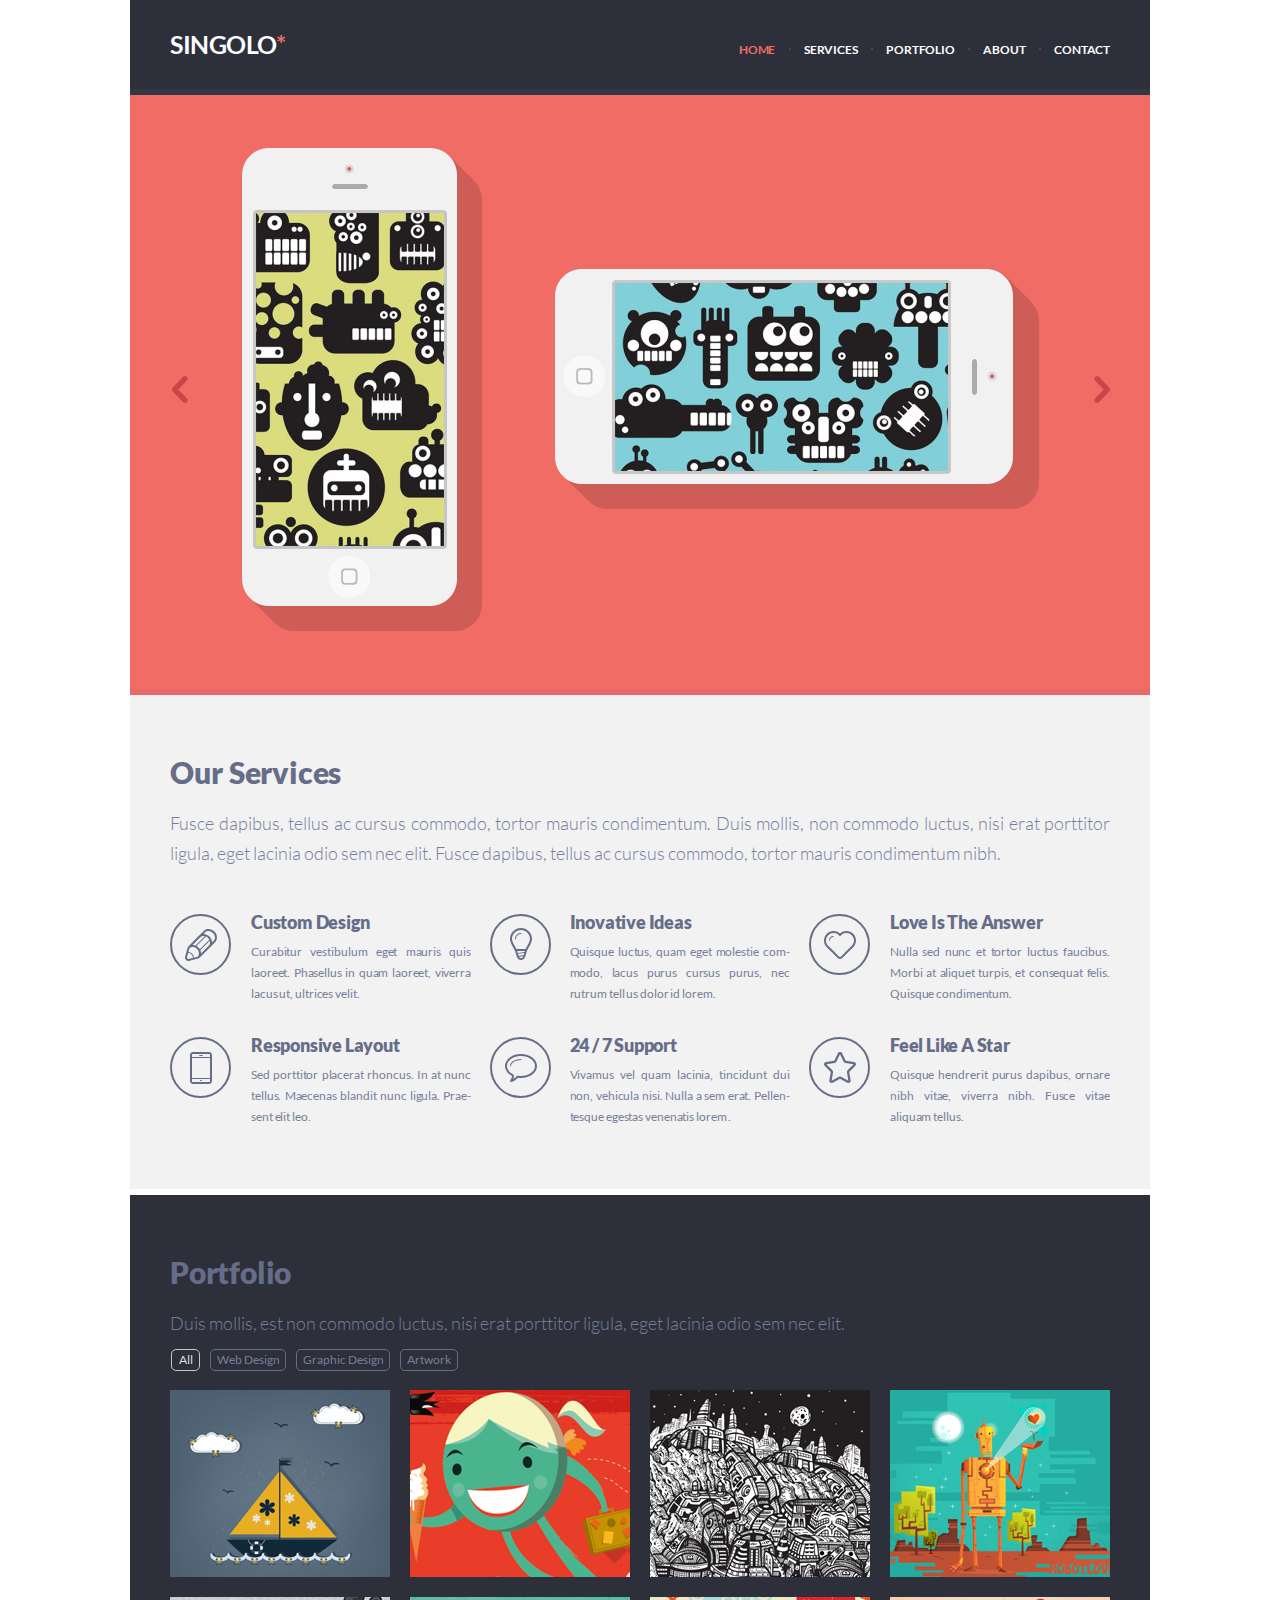
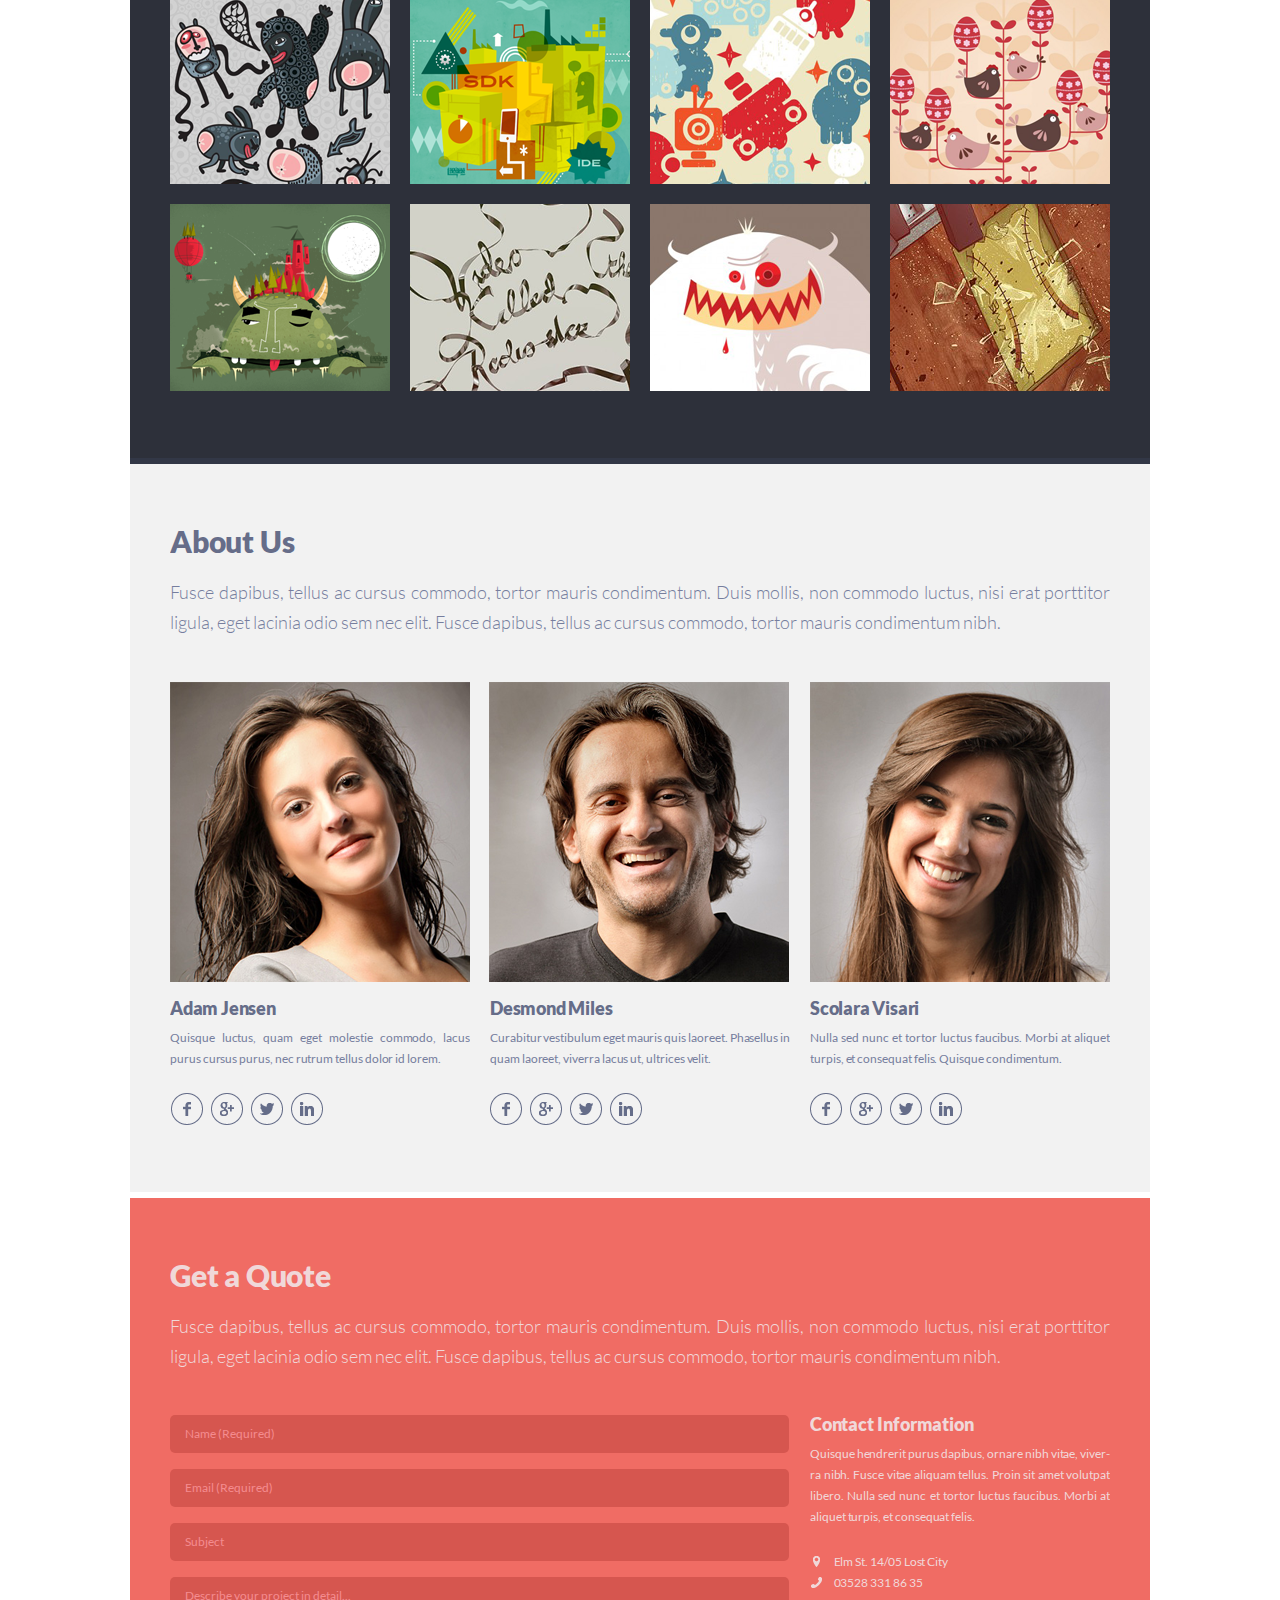
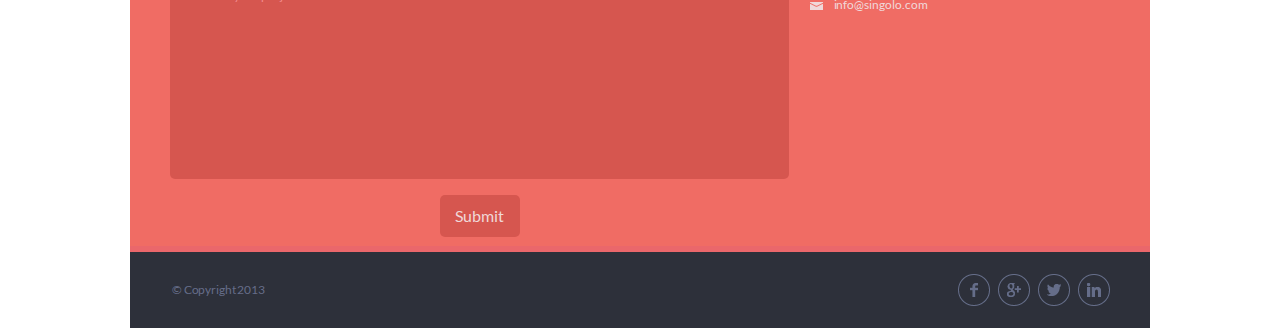
==== index.html @ 4338fb4d "init: start singolo-dom" ====
<!DOCTYPE html>
<html lang="en">
    <head>
        <meta charset="UTF-8">
        <meta name="viewport" content="width=device-width, initial-scale=1.0">
        <link href="style.css" rel="stylesheet">
        <link href="fonts.css" rel="stylesheet">
        <title>singolo</title>
    </head>
    <body>
      <div class="wrapper">
        <header class="header" id="home">
            <h1 class="header-logo">Singolo<span>*</span></h1>
            <nav class="header-navigation">
              <ul class="navigation">
                <li class="navigation-item navigation-active"><a href="#home">home</a></li>
                <li class="circle"></li>
                <li class="navigation-item"><a href="#services">services</a></li>
                <li class="circle"></li>
                <li class="navigation-item"><a href="#portfolio">portfolio</a></li>
                <li class="circle"></li>
                <li class="navigation-item"><a href="#about">about</a></li>
                <li class="circle"></li>
                <li class="navigation-item"><a href="#contact">contact</a></li>
              </ul>
            </nav>
        </header>
        <main>
          <div class="slider">
            <img src="assets/images/arrow.png" alt="left arrow" class="arrow-left">
            <img src="assets/images/iphone-vertical.png" alt="vertical iphone" class="iphone-ver">
            <img src="assets/images/iphone-horizontal.png" alt="horizontal iphone" class="iphone-hor">
            <img src="assets/images/arrow.png" alt="right arrow" class="arrow-right">
          </div>
          <section class="services" id="services">
            <h2 class="section-title">Our Services</h2>
            <p class="section-description">Fusce dapibus, tellus ac cursus commodo, tortor mauris condimentum. Duis mollis, non commodo luctus, nisi erat porttitor ligula, eget lacinia odio sem nec elit. Fusce dapibus, tellus ac cursus commodo, tortor mauris condimentum nibh.</p>
            <div class="layout-3-column services-layout">
              <div class="services-item">
                <div class="service-img">
                  <img src="assets/images/pen.svg" alt="pen">
                </div>
                <div class="services-content">
                  <h3 class="services-title">Custom Design</h3>
                  <p class="services-description">Curabitur vestibulum eget mauris quis laoreet. Phasellus in quam laoreet, viverra lacus ut, ultrices velit.</p>
                </div>
              </div>
              <div class="services-item">
                <div class="service-img">
                  <img src="assets/images/bulb.svg" alt="bulb">
                </div>
                <div class="services-content">
                  <h3 class="services-title">Inovative Ideas</h3>
                  <p class="services-description">Quisque luctus, quam eget molestie com&shy;modo, lacus purus cursus purus, nec rutrum tell us dolor id lorem.</p>
                </div>
              </div>
              <div class="services-item">
                <div class="service-img">
                  <img src="assets/images/heart.svg" alt="heart">
                </div>
                <div class="services-content">
                  <h3 class="services-title">Love Is The Answer</h3>
                  <p class="services-description">Nulla sed nunc et tortor luctus faucibus. Morbi at aliquet turpis, et consequat felis. Quisque condimentum.</p>
                </div>
              </div>
              <div class="services-item">
                <div class="service-img">
                  <img src="assets/images/phone.svg" alt="phone">
                </div>
                <div class="services-content">
                  <h3 class="services-title">Responsive Layout</h3>
                  <p class="services-description">Sed porttitor placerat rhoncus. In at nunc tellus. Maecenas blandit nunc ligula. Prae&shy;sent elit leo.</p>
                </div>
              </div>
              <div class="services-item">
                <div class="service-img">
                  <img src="assets/images/bubble.svg" alt="bubble">
                </div>
                <div class="services-content">
                  <h3 class="services-title">24 / 7 Support</h3>
                  <p class="services-description">Vivamus vel quam lacinia, tincidunt dui non, vehicula nisi. Nulla a sem erat. Pellen&shy;tesque egestas venenatis lorem .</p>
                </div>
              </div>
              <div class="services-item">
                <div class="service-img">
                  <img src="assets/images/star.svg" alt="star">
                </div>
                <div class="services-content">
                  <h3 class="services-title">Feel Like A Star</h3>
                  <p class="services-description">Quisque hendrerit purus dapibus, ornare nibh vitae, viverra nibh. Fusce vitae aliquam tellus.</p>
                </div>
              </div>
            </div>
          </section>
          <section class="portfolio" id="portfolio">
            <h2 class="section-title">Portfolio</h2>
            <p class="section-description portfolio-description">Duis mollis, est non commodo luctus, nisi erat porttitor ligula, eget lacinia odio sem nec elit.</p>
            <div class="portfolio-tags">
              <span class="tag tag-active">All</span>
              <span class="tag">Web Design</span>
              <span class="tag">Graphic Design</span>
              <span class="tag">Artwork</span>
            </div>
            <div class="layout-4-column portfolio-layout">
              <div class="portfolio-img portfolio-1"></div>
              <div class="portfolio-img portfolio-2"></div>
              <div class="portfolio-img portfolio-3"></div>
              <div class="portfolio-img portfolio-4"></div>
              <div class="portfolio-img portfolio-5"></div>
              <div class="portfolio-img portfolio-6"></div>
              <div class="portfolio-img portfolio-7"></div>
              <div class="portfolio-img portfolio-8"></div>
              <div class="portfolio-img portfolio-9"></div>
              <div class="portfolio-img portfolio-10"></div>
              <div class="portfolio-img portfolio-11"></div>
              <div class="portfolio-img portfolio-12"></div>
            </div>
          </section>
          <section class="about-us" id="about">
            <h2 class="section-title">About Us</h2>
            <p class="section-description">Fusce dapibus, tellus ac cursus commodo, tortor mauris condimentum. Duis mollis, non commodo luctus, nisi erat porttitor ligula, eget lacinia odio sem nec elit. Fusce dapibus, tellus ac cursus commodo, tortor mauris condimentum nibh.</p>
            <div class="layout-3-column about-layout">
              <div class="employee">
                <div class="employee-photo">
                  <img src="assets/images/about-us/photo1.png" alt="employee photo">
                </div>
                <h3 class="employee-name">Adam Jensen</h3>
                <p class="employee-description">Quisque luctus, quam eget molestie commodo, lacus purus cursus purus, nec rutrum tellus dolor id lorem.</p>
                <div class="employee-contacts">
                  <a href="#"><img src="assets/images/about-us/facebook.svg" alt="Facebook"></a>
                  <a href="#"><img src="assets/images/about-us/google+.svg" alt="Google+"></a>
                  <a href="#"><img src="assets/images/about-us/twitter.svg" alt="Twitter"></a>
                  <a href="#"><img src="assets/images/about-us/linkedin.svg" alt="LinkedIn"></a>
                </div>
              </div>
              <div class="employee">
                <div class="employee-photo">
                  <img src="assets/images/about-us/photo2.png" alt="employee photo">
                </div>
                <h3 class="employee-name">Desmond Miles</h3>
                <p class="employee-description">Curabitur vestibulum eget mauris quis laoreet. Phasellus in quam laoreet, viverra lacus ut, ultrices velit.</p>
                <div class="employee-contacts">
                  <a href="#"><img src="assets/images/about-us/facebook.svg" alt="Facebook"></a>
                  <a href="#"><img src="assets/images/about-us/google+.svg" alt="Google+"></a>
                  <a href="#"><img src="assets/images/about-us/twitter.svg" alt="Twitter"></a>
                  <a href="#"><img src="assets/images/about-us/linkedin.svg" alt="LinkedIn"></a>
                </div>
              </div>
              <div class="employee">
                <div class="employee-photo">
                  <img src="assets/images/about-us/photo3.png" alt="employee photo">
                </div>
                <h3 class="employee-name">Scolara Visari</h3>
                <p class="employee-description">Nulla sed nunc et tortor luctus faucibus. Morbi at aliquet turpis, et consequat felis. Quisque condimentum.</p>
                <div class="employee-contacts">
                  <a href="#"><img src="assets/images/about-us/facebook.svg" alt="Facebook"></a>
                  <a href="#"><img src="assets/images/about-us/google+.svg" alt="Google+"></a>
                  <a href="#"><img src="assets/images/about-us/twitter.svg" alt="Twitter"></a>
                  <a href="#"><img src="assets/images/about-us/linkedin.svg" alt="LinkedIn"></a>
                </div>
              </div>
            </div>
          </section>
          <section class="get-quote" id="contact">
            <h2 class="section-title quote-title">Get a Quote</h2>
            <p class="section-description quote-description">Fusce dapibus, tellus ac cursus commodo, tortor mauris condimentum. Duis mollis, non commodo luctus, nisi erat porttitor ligula, eget lacinia odio sem nec elit. Fusce dapibus, tellus ac cursus commodo, tortor mauris condimentum nibh.</p>
            <div class="layout-2-column">
              <form action="#" method="POST" class="form-quote">
                <input class="field-form" type="text" name="user-name" placeholder="Name (Required)" pattern="[A-Za-zА-Яа-я '-]+" required>
                <input class="field-form" type="email" name="user-email" placeholder="Email (Required)" required>
                <input class="field-form" type="text" name="subject" placeholder="Subject">
                <textarea class="field-form field-textarea" name="subject-text" placeholder="Describe your project in detail..."></textarea>
                <input class="field-form field-submit" type="submit" value="Submit">
              </form>
              <div class="contact">
                <h3 class="contact-title">Contact Information</h3>
                <p class="contact-description">Quisque hendrerit purus dapibus, ornare nibh vitae, viver&shy;ra nibh. Fusce vitae aliquam tellus. Proin sit amet volutpat libero. Nulla sed nunc et tortor luctus faucibus. Morbi at aliquet turpis, et consequat felis.</p>
                <div class="address-contact">
                  <a href="#">
                    <img src="assets/images/get-quote/location-contact.png" alt="symbol location">
                    <p class="contact-link">Elm St. 14/05 Lost City</p>
                  </a>
                </div>
                <div class="phone-contact">
                  <a href="tel:035283318635">
                    <img src="assets/images/get-quote/phone-contact.png" alt="symbol phone">
                    <p class="contact-link">03528 331 86 35 </p>
                  </a>
                </div>
                <div class="mail-contact">
                  <a href="mailto:info@singolo.com">
                    <img src="assets/images/get-quote/mail-contact.png" alt="symbol e-mail">
                    <p class="contact-link">info@singolo.com</p>
                  </a>
                </div>
              </div>
            </div>
          </section>
        </main>
        <footer class="footer">
          <span class="copyright-footer">&copy; Copyright 2013</span>
          <div class="footer-contacts">
            <a href="#"><img src="assets/images/about-us/facebook.svg" alt="Facebook"></a>
            <a href="#"><img src="assets/images/about-us/google+.svg" alt="Google+"></a>
            <a href="#"><img src="assets/images/about-us/twitter.svg" alt="Twitter"></a>
            <a href="#"><img src="assets/images/about-us/linkedin.svg" alt="LinkedIn"></a>
          </div>
        </footer>
      </div>
      <script src="script.js"></script>
    </body>
</html>
---- style.css ----
* {
  margin: 0;
  padding: 0;
  box-sizing: border-box;
}

html {
  font-size: 10px;
}

a {
  color: inherit;
  text-decoration: none;
}

body {
  font-family: 'Lato', sans-serif;
  font-weight: 400;
  font-size: 1.6rem;
  color: #666d89;
}

.wrapper {
  width: 1020px;
  margin: 0 auto;
}

/* HEADER */

.header {
  display: flex;
  justify-content: space-between;
  align-items: baseline;

  height: 95px;
  padding:  0 40px;

  background-color: #2d303a;
  border-bottom: 6px solid #323746;
}

.header-logo {
  margin-top: 31.5px;
  font-size: 2.5rem;
  font-weight: 700;
  line-height: 1em;
  letter-spacing: -0.5px;
  text-transform: uppercase;
  color: #ffffff;
}

.header-logo span {
  color: #f06c64;
}

.navigation {
  display: flex;
  justify-content: space-between;

  width: 371px;

  list-style: none;
  font-size: 1.2rem;
  font-weight: 700;
  text-transform: uppercase;
  letter-spacing: -0.2px;
  color: #ffffff;
}

.navigation-item {
  cursor: pointer;
  color: #ffffff;
}

.navigation-active {
  color: #f06c64;
}

.circle {
	width: 2px;
	height: 2px;
	background: #494e62;
  border-radius: 50%;
  align-self: center;
  left:0px;
  top:0px;
}

.navigation-item:hover {
  text-decoration: underline;
}

/* SLIDER */

.slider {
  display: flex;
  align-items: center;
  position: relative;

  height: 600px;
  padding:  0 40px;

  background-color: #f06c64;
  border-bottom: 6px solid #ea676b;
}

.arrow-left {
  position: absolute;
  top: 281px;
  left: 42px;
  cursor: pointer;
}

.arrow-left:hover {
  margin-left: -1px;
}

.iphone-ver {
  position: absolute;
  top: 53px;
  left: 112px;
}

.iphone-hor {
  position: absolute;
  top: 174px;
  left: 425px;
}

.arrow-right {
  transform: rotate(180deg);
  position: absolute;
  top: 281px;
  right: 40px;
  cursor: pointer;
}

.arrow-right:hover {
  margin-right: -1px;
}

/* SERVICES */

.services {
  height: 500px;
  padding:  62px 40px 0;

  background-color: #f2f2f2;
  border-bottom: 6px solid #ffffff;
}

.section-title {
  font-size: 3rem;
  font-weight: 900;
  line-height: 1em;
  letter-spacing: -0.2px;
  word-spacing: 0.5px;
  white-space: nowrap;
  overflow: hidden;
}

.section-description {
  margin-top: 20.5px;
  height: 60px;

  font-size: 1.8rem;
  font-weight: 300;
  line-height: 30px;
  color: #767e9e;
  text-align: justify;
  overflow: hidden;
}

.layout-3-column {
  display: flex;
  flex-wrap: wrap;
  justify-content: space-between;
  align-content: space-between;
}

.services-layout {
  margin-top: 43px;
  margin-right: 1px;
}

.services-item {
  display: flex;
  align-items: flex-start;

  width: 300px;
  margin-bottom: 30px;
}

.service-img {
  margin-top: 3.5px;
}

.services-content {
  margin-left: 19px;
}

.services-title {
  font-size: 1.8rem;
  font-weight: 900;
  letter-spacing: -0.2px;
}

.services-description {
  margin-top: 8px;
  width: 220px;
  height: 63px;

  font-size: 1.2rem;
  line-height: 21px;
  text-align: justify;
  color: #767e9e;
  letter-spacing: -0.1px;
  overflow: hidden;
}

/* PORTFOLIO */

.portfolio {
  height: 869px;
  padding: 62px 40px 0;

  background-color: #2d303a;
  border-bottom: 6px solid #323746;
}

.portfolio-description{
  height: 30px;
}

.portfolio-tags {
  display: flex;
  margin-top: 11px;
  margin-left: 1px;
}

.tag {
  margin-right: 10px;
  padding: 2.5px 5.6px;

  font-size: 1.2rem;
  font-weight: 400;
  color: #767e9e;
  border: 1px solid #666d89;
  border-radius: 5px;
  cursor: pointer;
}

.tag-active {
  padding: 2.5px 6.5px;
  color: #dedede;
  border-color: #c5c5c5;
}

.tag:hover {
  color:  #dedede;
}

.layout-4-column {
  display: flex;
  flex-wrap: wrap;
  justify-content: space-between;
}

.portfolio-layout {
  align-content: space-between;

  height: 601px;
  margin-top: 19px;
}

.portfolio-img {
  width: 220px;
  height: 187px;
  background-repeat: no-repeat;
}

.portfolio-img:nth-child(n+13) {
  display: none;
}

.portfolio-1 {
  background-image: url("assets/images/portfolio/portfolio1.png");
  background-position: -8px -11px;
}

.portfolio-2 {
  background-image: url("assets/images/portfolio/portfolio2.png");
  background-position: -82px -43px;
}

.portfolio-3 {
  background-image: url("assets/images/portfolio/portfolio3.png");
  background-position: -11px -1px;
}

.portfolio-4 {
  background-image: url("assets/images/portfolio/portfolio4.png");
  background-position: -24px -2px;
}

.portfolio-5 {
  background-image: url("assets/images/portfolio/portfolio5.png");
  background-position: -10px -16px;
}

.portfolio-6 {
  background-image: url("assets/images/portfolio/portfolio6.png");
  background-position: -16px -4px;
}

.portfolio-7 {
  background-image: url("assets/images/portfolio/portfolio7.png");
  background-position: -31px -39px;
}

.portfolio-8 {
  background-image: url("assets/images/portfolio/portfolio8.png");
  background-position: -24px -32px;
}

.portfolio-9 {
  background-image: url("assets/images/portfolio/portfolio9.png");
  background-position: -16px -2px;
}

.portfolio-10 {
  background-image: url("assets/images/portfolio/portfolio10.png");
  background-position: -141px -113px;
}

.portfolio-11 {
  background-image: url("assets/images/portfolio/portfolio11.png");
  background-position: -144px -175px;
}

.portfolio-12 {
  background-image: url("assets/images/portfolio/portfolio12.png");
  background-position: -36px -60px;
}

/* ABOUT US */

.about-us {
  height: 734px;
  padding: 62px 40px 0;

  background-color: #f2f2f2;
  border-bottom: 6px solid #ffffff;
}

.about-layout {
  margin-top: 45px;
}

.employee {
  width: 300px;
}

.employee-photo {
  width: 300px;
  height: 300px;
  overflow: hidden;
}

.employee:nth-child(2) .employee-photo {
  margin-left: -1px;
}

.employee-name {
  margin-top: 15px;
  font-size: 1.8rem;
  font-weight: 900;
  letter-spacing: -0.2px;
  white-space: nowrap;
  overflow: hidden;
  text-overflow: ellipsis;
}

.employee-description {
  margin-top: 8px;

  font-size: 1.2rem;
  line-height: 21px;
  text-align: justify;
  color: #767e9e;
  letter-spacing: -0.06px;
  overflow: hidden;
}

.employee-contacts {
  display: flex;
  justify-content: space-between;
  width: 155px;
  margin-top: 23px;
}

.employee-contacts img:hover {
  margin-top: 1.5px;
  cursor: pointer;
}

.employee:nth-child(n+2) .employee-contacts {
  margin-left: -1px;
}

/* GET A QUOTE */

.get-quote {
  height: 654px;
  padding: 62px 40px 0;

  background-color: #f06c64;
  border-bottom: 6px solid #ea676b;
}

.quote-title {
  color: #f0d8d9;
  word-spacing: 0;
}

.quote-description {
  color: #f0d8d9;
}

.layout-2-column {
  display: flex;
  justify-content: space-between;
}

.form-quote {
  margin-top: 44px;
}

.field-form {
  display: block;
  box-sizing: border-box;

  width: 619px;
  margin-bottom: 16px;
  padding: 11.5px 14.5px;
  border-radius: 5px;
  background-color: #d6564f;
  border: none;
  outline:none;

  font-family: 'Lato', sans-serif;
  font-weight: 400;
  font-size: 1.2rem;
  color: #f0d8d9;
  text-align: left;
}

.field-form::placeholder {
  color: #f48c8f;
}

.field-textarea {
  resize: none;
  height: 202px;
}

.field-submit {
  margin: auto;
  width: 80px;
  text-align: center;
  font-size: 1.6rem;
}

.field-submit:hover {
  cursor: pointer;
  color: #f48c8f;
}

.contact {
  margin-top: 42px;
  width: 300px;
}

.contact-title {
  font-size: 1.8rem;
  font-weight: 900;
  color: #f0d8d9;;
  letter-spacing: -0.18px;
  word-spacing: 0.85px;
  white-space: nowrap;
  overflow: hidden;
}

.contact-description {
  margin-top: 8px;

  font-size: 1.2rem;
  line-height: 21px;
  text-align: justify;
  color: #f0d8d9;
  letter-spacing: -0.06px;
  overflow: hidden;
}

.contact-link {
  display: inline;
  font-size: 1.2rem;
  color: #f0d8d9;
  letter-spacing: -0.06px;
}

.contact-link:hover {
  color: #f48c8f;
}

.address-contact {
  margin-top: 24px;
  margin-left: 3px;
}

.address-contact .contact-link {
  position: relative;
  bottom: 1px;
  margin-left: 10.5px;
}

.phone-contact {
  margin-top: 2px;
  margin-left: 1px;
}

.phone-contact .contact-link {
  position: relative;
  bottom: 1px;
  margin-left: 8.5px;
}

.mail-contact {
  margin-top: 3px;
  margin-left: 0px;
}

.mail-contact .contact-link {
  position: relative;
  bottom: 1px;
  margin-left: 7.5px;
}

/* FOOTER */

.footer {
  display: flex;
  justify-content: space-between;

  height: 76px;
  padding:  0 40px;

  background-color: #2d303a;
}

.copyright-footer {
  margin-left: 2px;
  margin-top: 30px;
  font-size: 1.2rem;
  letter-spacing: -0.15px
}

.footer-contacts {
  display: flex;
  justify-content: space-between;
  width: 155px;
  margin-right: -2px;
  margin-top: 21px;
}

.footer-contacts img:hover {
  margin-top: 1.5px;
  cursor: pointer;
}
---- fonts.css ----
@font-face {
  font-family: 'Lato';
  src: url('assets/fonts/Lato-Black.ttf') format('truetype');
  font-weight: 900;
  font-style: normal;
}

@font-face {
  font-family: 'Lato';
  src: url('assets/fonts/Lato-Bold.ttf') format('truetype');
  font-weight: 700;
  font-style: normal;
}

@font-face {
  font-family: 'Lato';
  src: url('assets/fonts/Lato-Regular.ttf') format('truetype');
  font-weight: 400;
  font-style: normal;
}

@font-face {
  font-family: 'Lato';
  src: url('assets/fonts/Lato-Light.ttf') format('truetype');
  font-weight: 300;
  font-style: normal;
}

@font-face {
  font-family: 'Lato';
  src: url('assets/fonts/Lato-Thin.ttf') format('truetype');
  font-weight: 100;
  font-style: normal;
}
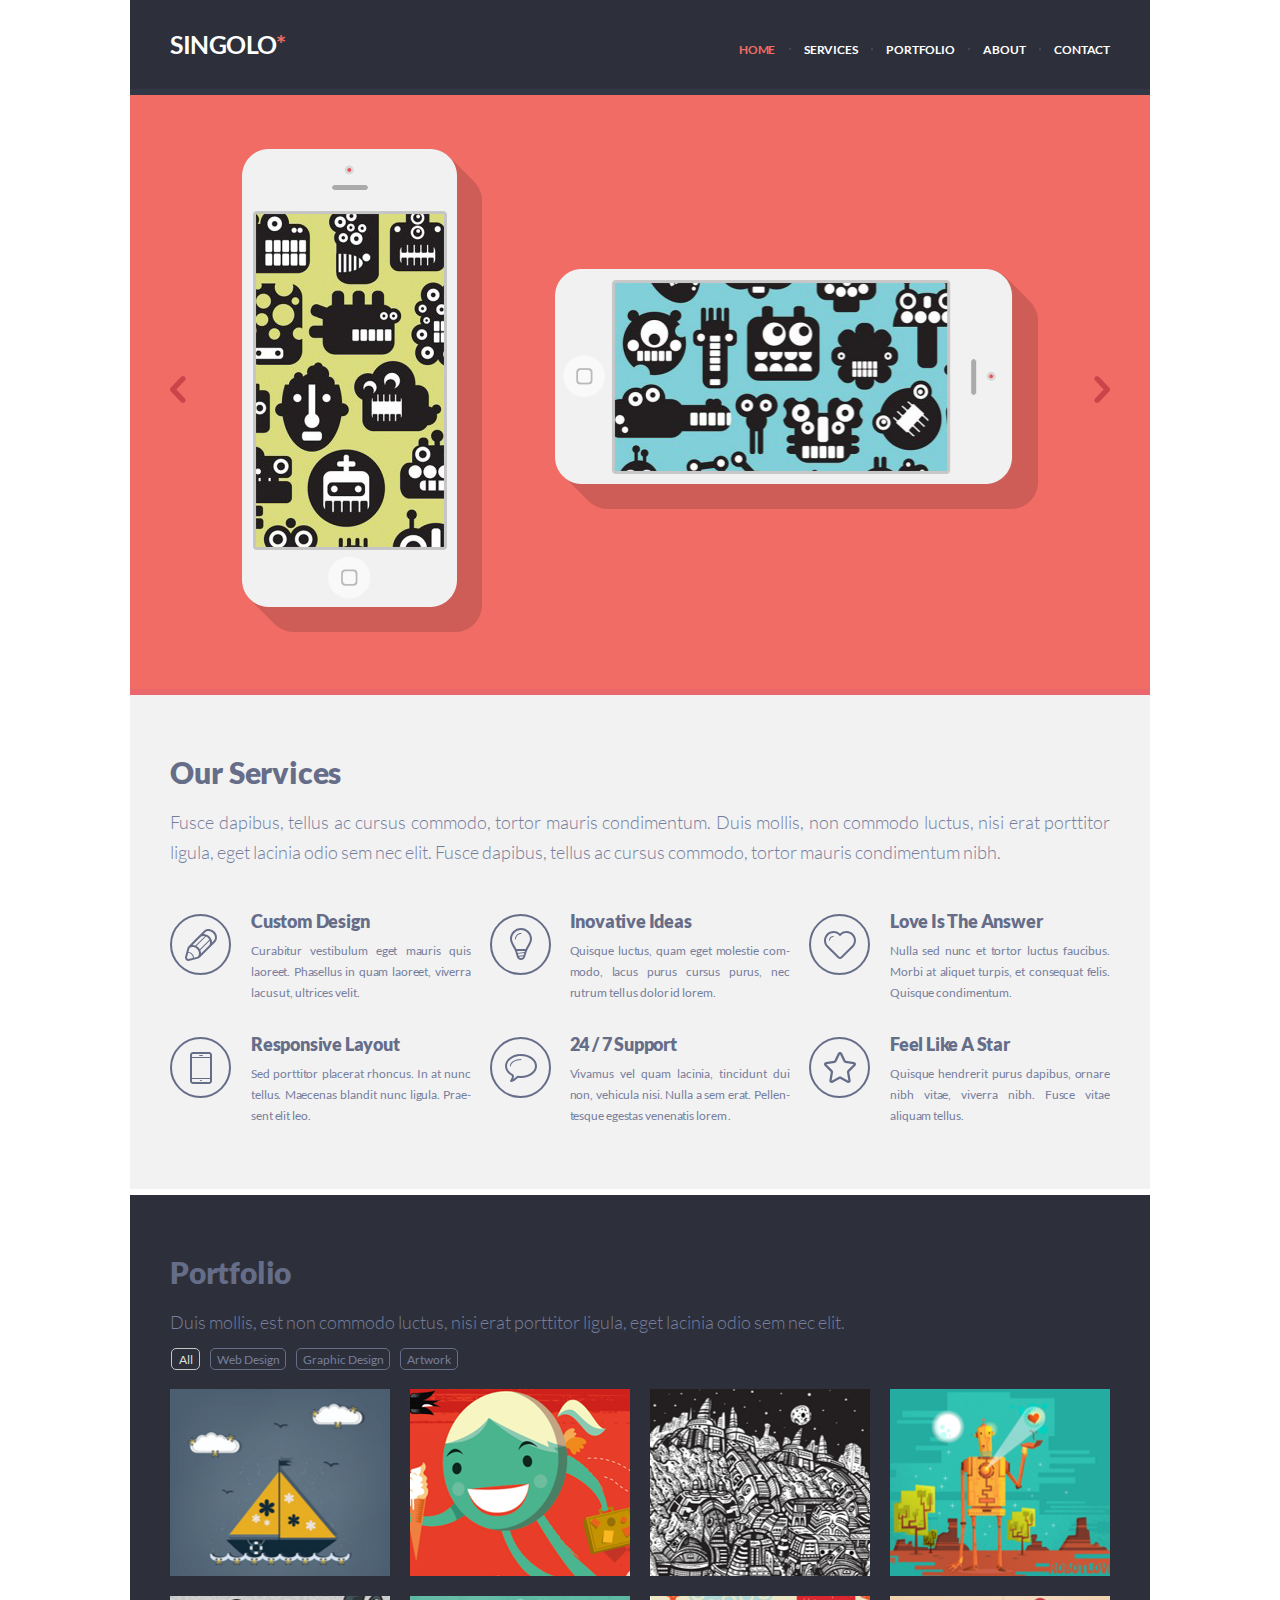
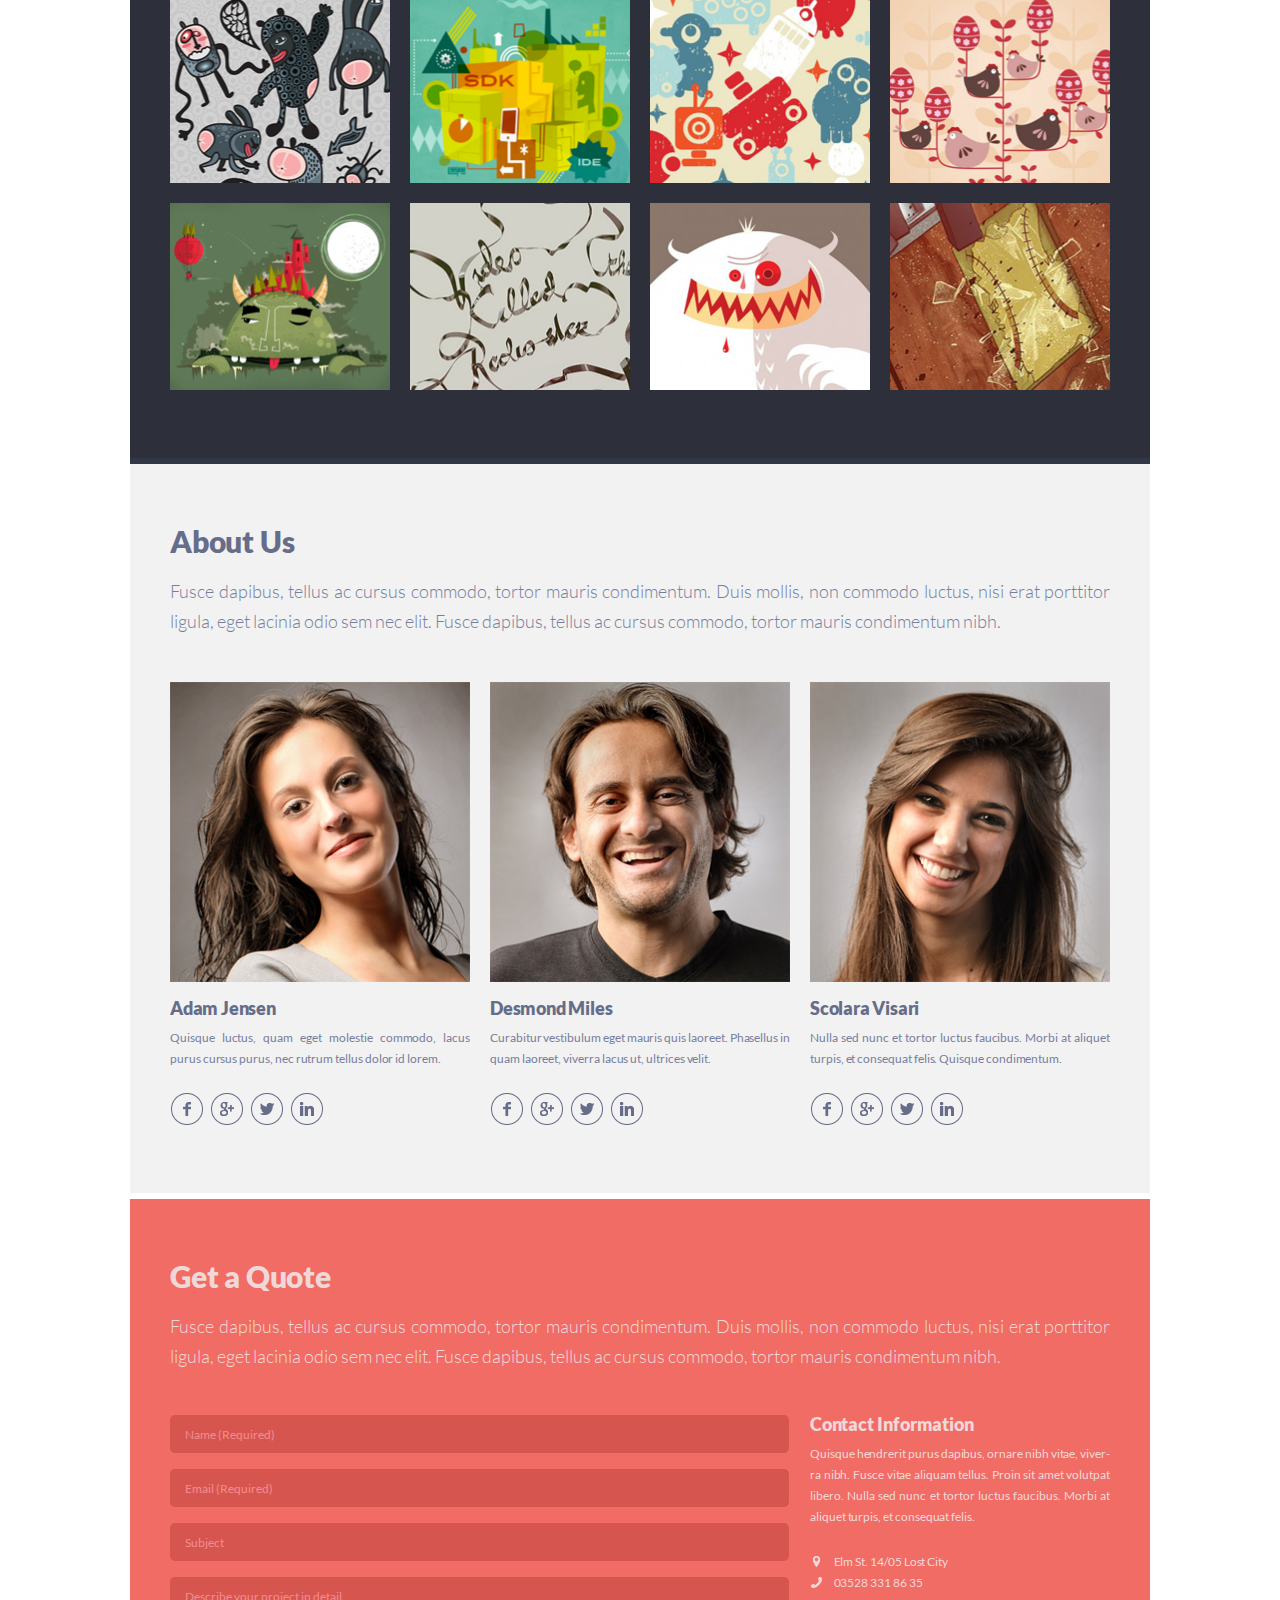
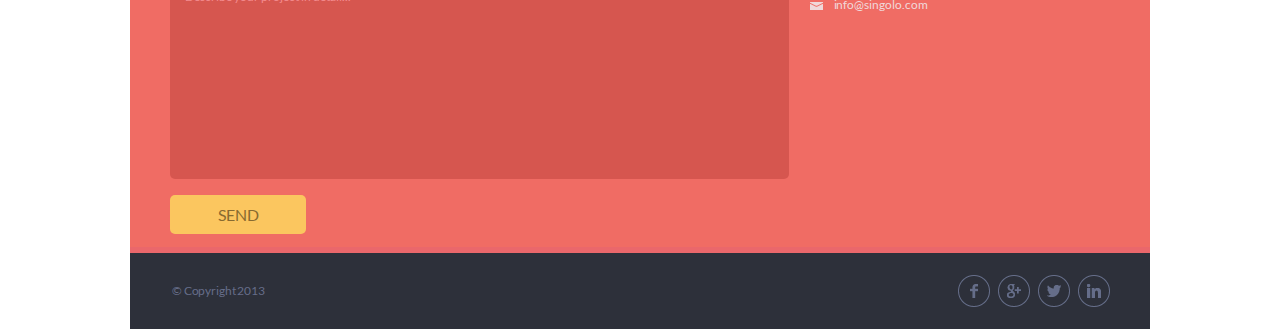
==== commit 56f2fca4: "feat: add responsive for full page" ====
--- a/index.html
+++ b/index.html
@@ -9,7 +9,15 @@
     </head>
     <body>
       <div class="wrapper">
-        <header class="header" id="home">
+        <header class="header">
+            <div class="burger-menu">
+              <div class="burger-button" id="burger-button">
+                <div class="burger-line"></div>
+                <div class="burger-line"></div>
+                <div class="burger-line"></div>
+              </div>
+              <div class="burger-overlay"></div>
+            </div>
             <h1 class="header-logo">Singolo<span>*</span></h1>
             <nav class="header-navigation">
               <ul class="navigation">
@@ -26,12 +34,23 @@
             </nav>
         </header>
         <main>
-          <div class="slider">
-            <img src="assets/images/arrow.png" alt="left arrow" class="arrow-left">
-            <img src="assets/images/iphone-vertical.png" alt="vertical iphone" class="iphone-ver">
-            <img src="assets/images/iphone-horizontal.png" alt="horizontal iphone" class="iphone-hor">
-            <img src="assets/images/arrow.png" alt="right arrow" class="arrow-right">
-          </div>
+          <section class="slider" id="home">
+            <img src="assets/images/arrow.png" alt="left arrow" class="arrow-left" id="arrow-left">
+            <div class="slider-wrapper">
+              <div class="slide-1 slide slide-active">
+                <img src="assets/images/iphone-vertical.png" alt="vertical iphone" class="iphone-ver">
+                <img src="assets/images/Screen.png" alt="" class="screen-ver hidden" id="screen-ver-iphone">
+                <div class="button-ver" id="button-ver-iphone"></div>
+                <img src="assets/images/iphone-horizontal.png" alt="horizontal iphone" class="iphone-hor">
+                <img src="assets/images/Screen.png" alt="" class="screen-hor hidden" id="screen-hor-iphone">
+                <div class="button-hor" id="button-hor-iphone"></div>
+              </div>
+              <div class="slide-2 slide">
+                <img src="assets/images/three-iphones.png" alt="three iphones" class="three-iphones">
+              </div>
+            </div>
+            <img src="assets/images/arrow.png" alt="right arrow" class="arrow-right" id="arrow-right">
+          </section>
           <section class="services" id="services">
             <h2 class="section-title">Our Services</h2>
             <p class="section-description">Fusce dapibus, tellus ac cursus commodo, tortor mauris condimentum. Duis mollis, non commodo luctus, nisi erat porttitor ligula, eget lacinia odio sem nec elit. Fusce dapibus, tellus ac cursus commodo, tortor mauris condimentum nibh.</p>
@@ -95,13 +114,13 @@
           <section class="portfolio" id="portfolio">
             <h2 class="section-title">Portfolio</h2>
             <p class="section-description portfolio-description">Duis mollis, est non commodo luctus, nisi erat porttitor ligula, eget lacinia odio sem nec elit.</p>
-            <div class="portfolio-tags">
+            <div class="portfolio-tags" id="portfolio-tags">
               <span class="tag tag-active">All</span>
               <span class="tag">Web Design</span>
               <span class="tag">Graphic Design</span>
               <span class="tag">Artwork</span>
             </div>
-            <div class="layout-4-column portfolio-layout">
+            <div class="layout-4-column portfolio-layout" id="portfolio-gallery">
               <div class="portfolio-img portfolio-1"></div>
               <div class="portfolio-img portfolio-2"></div>
               <div class="portfolio-img portfolio-3"></div>
@@ -165,12 +184,12 @@
             <h2 class="section-title quote-title">Get a Quote</h2>
             <p class="section-description quote-description">Fusce dapibus, tellus ac cursus commodo, tortor mauris condimentum. Duis mollis, non commodo luctus, nisi erat porttitor ligula, eget lacinia odio sem nec elit. Fusce dapibus, tellus ac cursus commodo, tortor mauris condimentum nibh.</p>
             <div class="layout-2-column">
-              <form action="#" method="POST" class="form-quote">
-                <input class="field-form" type="text" name="user-name" placeholder="Name (Required)" pattern="[A-Za-zА-Яа-я '-]+" required>
-                <input class="field-form" type="email" name="user-email" placeholder="Email (Required)" required>
-                <input class="field-form" type="text" name="subject" placeholder="Subject">
-                <textarea class="field-form field-textarea" name="subject-text" placeholder="Describe your project in detail..."></textarea>
-                <input class="field-form field-submit" type="submit" value="Submit">
+              <form action="#" method="POST" class="form-quote" id="form-quote">
+                <input class="field-form" id="name-field" type="text" name="user-name" placeholder="Name (Required)" pattern="[A-Za-zА-Яа-я '-]+" required>
+                <input class="field-form" id="email-field" type="email" name="user-email" placeholder="Email (Required)" required>
+                <input class="field-form" id="subject-field" type="text" name="subject" placeholder="Subject">
+                <textarea class="field-form field-textarea" id="describe-field" name="subject-text" placeholder="Describe your project in detail..."></textarea>
+                <input class="field-form field-submit" id="submit" type="button" value="SEND">
               </form>
               <div class="contact">
                 <h3 class="contact-title">Contact Information</h3>
@@ -193,6 +212,14 @@
                     <p class="contact-link">info@singolo.com</p>
                   </a>
                 </div>
+              </div>
+            </div>
+            <div class="frame-message hidden" id="frame-message">
+              <div class="message">
+                <p lang="ru">Письмо отправлено</p>
+                <p id="subject-info" lang="ru">Без темы</p>
+                <p id="describe-info" lang="ru">Без описания</p>
+                <p class="ok-btn" id="ok-btn">ok</p>
               </div>
             </div>
           </section>
--- a/style.css
+++ b/style.css
@@ -6,6 +6,7 @@
 
 html {
   font-size: 10px;
+  scroll-behavior: smooth;
 }
 
 a {
@@ -21,13 +22,36 @@
 }
 
 .wrapper {
-  width: 1020px;
+  max-width: 1020px;
+  width: 100%;
   margin: 0 auto;
 }
 
+section {
+  scroll-margin-top: 92px;
+}
+
+#home {
+  scroll-margin-top: 95px;
+}
+
+@media (max-width: 767px) {
+
+  section {
+    scroll-margin-top: 68px;
+  }
+
+  #home {
+    scroll-margin-top: 71px;
+  }
+}
+
 /* HEADER */
 
 .header {
+  position: sticky;
+  top: 0px;
+  z-index: 10;
   display: flex;
   justify-content: space-between;
   align-items: baseline;
@@ -53,6 +77,45 @@
   color: #f06c64;
 }
 
+.burger-menu {
+  display: none;
+}
+
+.burger-button {
+  position: absolute;
+  top: 25.5px;
+  left: 20.5px;
+  display: flex;
+  flex-direction: column;
+  justify-content: space-between;
+  width: 25px;
+  height: 20px;
+  cursor:pointer;
+  z-index: 25;
+}
+
+.burger-button-rotate {
+  transform: rotate(90deg);
+}
+
+.burger-line {
+  width: 25px;
+  height: 2.4px;
+  border-radius: 5px;
+  background-color: #ffffff;
+}
+
+.burger-overlay {
+  display: none;
+  position: fixed;
+  left: 0px;
+  top: 0px;
+  width: 100vw;
+  height: 100vh;
+  background-color: #0008;
+  z-index: 15;
+}
+
 .navigation {
   display: flex;
   justify-content: space-between;
@@ -90,48 +153,95 @@
   text-decoration: underline;
 }
 
+@media (max-width: 767px) {
+
+  .header {
+    border-bottom: none;
+    align-items: center;
+    justify-content: center;
+    height: 71px;
+  }
+
+  .circle {
+    display: none;
+  }
+
+  .header-navigation {
+    display: none;
+    position: absolute;
+    top: 0;
+    left: 0;
+    width: 278px;
+    height: 100vh;
+    background-color: #2D303A;
+    z-index: 20;
+  }
+
+  .navigation {
+    display: flex;
+    flex-direction: column;
+    justify-content: space-between;
+
+    width: auto;
+    height: 260px;
+    margin-left: 71px;
+    margin-top: 232px;
+
+    font-size: 2.4rem;
+  }
+
+  .header-logo {
+    margin-top: 0px;
+    font-size: 2rem;
+  }
+
+  .header-logo-burger {
+    position: absolute;
+    top: 24px;
+    left: 71px;
+    z-index: 25;
+  }
+
+  .burger-menu {
+    display: flex;
+  }
+}
+
 /* SLIDER */
 
 .slider {
-  display: flex;
-  align-items: center;
   position: relative;
 
-  height: 600px;
-  padding:  0 40px;
+  height: 100%;
+  padding:  0 3.92%;
 
   background-color: #f06c64;
   border-bottom: 6px solid #ea676b;
 }
 
+.background-slide-2 {
+  background-color: #648BF0;
+  border-bottom: 6px solid #4e79ea;
+}
+
 .arrow-left {
   position: absolute;
-  top: 281px;
-  left: 42px;
+  top: 47.3%;
+  left: 3.92%;
+  z-index: 1;
   cursor: pointer;
 }
 
 .arrow-left:hover {
   margin-left: -1px;
-}
-
-.iphone-ver {
-  position: absolute;
-  top: 53px;
-  left: 112px;
-}
-
-.iphone-hor {
-  position: absolute;
-  top: 174px;
-  left: 425px;
 }
 
 .arrow-right {
   transform: rotate(180deg);
   position: absolute;
-  top: 281px;
-  right: 40px;
+  top: 47.3%;
+  right: 3.92%;
+  z-index: 1;
   cursor: pointer;
 }
 
@@ -139,11 +249,158 @@
   margin-right: -1px;
 }
 
+.iphone-ver {
+  position: relative;
+  width: 25.53%;
+  margin-top: 5.74%;
+  margin-bottom: 6.06%;
+  margin-left: 7.7%;
+}
+
+.screen-ver {
+  position: absolute;
+  width: 21%;;
+  top: 19.4%;
+  left: 8.8%;
+  z-index: 1;
+}
+
+.button-ver {
+  position: absolute;
+  top: 77.7%;
+  left: 16.8%;
+  width: 4.6%;
+  height: 7.24%;
+  border-radius: 50%;
+  z-index: 1;
+  cursor: pointer;
+}
+
+.iphone-hor {
+  width: 51.39%;
+  position: absolute;
+  top: 29.3%;
+  left: 41%;
+}
+
+.screen-hor {
+  transform: rotate(90deg);
+  position: absolute;
+  width: 21%;
+  top: 18.5%;
+  left: 54.7%;
+  z-index: 1;
+}
+
+.button-hor {
+  position: absolute;
+  top: 43.8%;
+  left: 41.8%;
+  width: 4.6%;
+  height: 7.24%;
+  border-radius: 50%;
+  z-index: 1;
+  cursor: pointer;
+}
+
+.slider-wrapper {
+  position: relative;
+  width: 100%;
+  height: 100%;
+  overflow: hidden;
+}
+
+.three-iphones{
+  width: 54.91%;
+  margin: auto;
+  margin-top: 4.57%;
+  margin-bottom: 4.12%;
+}
+
+.slide-1 {
+  position: relative;
+  width: 100%;
+  height: 100%;
+}
+
+.slide-2 {
+  display: flex;
+  width: 100%;
+  height: 100%;
+}
+
+.slide {
+  width: 100%;
+  height: 100%;
+  display: none;
+  animation: 0.5s ease-in-out;
+  position: relative;
+}
+
+.slide-active, .slide-next {
+  display: flex;
+}
+
+.slide-next {
+  position: absolute;
+  top: 0;
+  left: 0;
+}
+
+.to-left {
+  animation-name: left;
+}
+
+.to-right {
+  animation-name: right;
+  animation-direction: reverse;
+}
+
+.from-left {
+  animation-name: left;
+  animation-direction: reverse;
+}
+
+.from-right {
+  animation-name: right;
+}
+
+@keyframes left {
+  from {
+    left: 0;
+  }
+  to {
+    left: -100%;
+  }
+}
+
+@keyframes right {
+  from {
+    left: 100%;
+  }
+  to {
+    left: 0;
+  }
+}
+
+@media (max-width: 767px){
+
+  .arrow-left {
+    top: 44.3%;
+    left: 2.7%;
+  }
+
+  .arrow-right {
+    top: 44.3%;
+    right: 2.7%;
+  }
+}
+
 /* SERVICES */
 
 .services {
-  height: 500px;
-  padding:  62px 40px 0;
+  height: 100%;
+  padding:  62px 40px 32.5px;
 
   background-color: #f2f2f2;
   border-bottom: 6px solid #ffffff;
@@ -218,6 +475,75 @@
   overflow: hidden;
 }
 
+@media (max-width: 1019px) {
+
+  .services {
+    padding-top: 40px;
+    padding-bottom: 25px;
+    border-bottom: none;
+  }
+
+  .services-layout {
+    margin-top: 35px;
+    margin-right: 34px;
+  }
+
+  .section-description {
+    height: 90px;
+  }
+
+  .services-item {
+    margin-bottom: 51px;
+  }
+
+}
+
+@media (max-width: 767px) {
+
+  .services {
+    padding: 26px 30px 0px;
+    border-bottom: none;
+  }
+
+  .section-description {
+    height: auto;
+    max-height: 240px;
+    word-spacing: 2px;
+  }
+
+  .services-layout {
+    flex-direction: column;
+    flex-wrap: nowrap;
+    align-items: center;
+    margin-top: 26px;
+    margin-right: 0px;
+  }
+
+  .services-item {
+    margin-bottom: 27px;
+  }
+}
+
+@media (max-width: 374px) {
+
+  .services-description {
+    margin-top: 8px;
+    max-width: 220px;
+    width: 100%;
+    height: 100%;
+    max-height: 105px;
+  }
+
+  .services-item {
+    margin-bottom: 27px;
+  }
+
+  .services-item {
+    max-width: 300px;
+    width: 100%;
+  }
+}
+
 /* PORTFOLIO */
 
 .portfolio {
@@ -283,96 +609,203 @@
   display: none;
 }
 
+.portfolio-border {
+  box-shadow: 0px 0px 0px 5px #F06C64;
+}
+
+.portfolio-img:hover {
+  cursor: pointer;
+}
+
 .portfolio-1 {
   background-image: url("assets/images/portfolio/portfolio1.png");
-  background-position: -8px -11px;
+  background-position: 47% 19%;
+  background-size: 108%;
 }
 
 .portfolio-2 {
   background-image: url("assets/images/portfolio/portfolio2.png");
-  background-position: -82px -43px;
+  background-position: 57% 50%;
+  background-size: 165.5%;
 }
 
 .portfolio-3 {
   background-image: url("assets/images/portfolio/portfolio3.png");
-  background-position: -11px -1px;
+  background-position: 35% 1%;
+  background-size: 113.7%;
 }
 
 .portfolio-4 {
   background-image: url("assets/images/portfolio/portfolio4.png");
-  background-position: -24px -2px;
+  background-position: 58% 18%;
+  background-size: 119%;
 }
 
 .portfolio-5 {
   background-image: url("assets/images/portfolio/portfolio5.png");
-  background-position: -10px -16px;
+  background-position: 44% 18%;
+  background-size: 110%;
 }
 
 .portfolio-6 {
   background-image: url("assets/images/portfolio/portfolio6.png");
-  background-position: -16px -4px;
+  background-position: 41% 54%;
+  background-size: 117.2%;
 }
 
 .portfolio-7 {
   background-image: url("assets/images/portfolio/portfolio7.png");
-  background-position: -31px -39px;
+  background-position: 20.2% 21%;
+  background-size: 169%;
 }
 
 .portfolio-8 {
   background-image: url("assets/images/portfolio/portfolio8.png");
-  background-position: -24px -32px;
+  background-position: 42% 35%;
+  background-size: 126.2%;
 }
 
 .portfolio-9 {
   background-image: url("assets/images/portfolio/portfolio9.png");
-  background-position: -16px -2px;
+  background-position: 48% 61%;
+  background-size: 115.2%;
 }
 
 .portfolio-10 {
   background-image: url("assets/images/portfolio/portfolio10.png");
-  background-position: -141px -113px;
+  background-position: 55.5% 23.8%;
+  background-size: 215%;
 }
 
 .portfolio-11 {
-  background-image: url("assets/images/portfolio/portfolio11.png");
-  background-position: -144px -175px;
+  background-image: url(assets/images/portfolio/portfolio11.png);
+  background-position: 74.2% 77.8%;
+  background-size: 188%;
 }
 
 .portfolio-12 {
   background-image: url("assets/images/portfolio/portfolio12.png");
-  background-position: -36px -60px;
+  background-position: 48% 25%;
+  background-size: 134.45%;
+}
+
+@media (max-width: 1019px) {
+
+  .portfolio {
+    height: 100%;
+    padding-bottom: 67px;
+  }
+
+  .portfolio-tags {
+    margin-left: 0px;
+  }
+
+  .portfolio-layout {
+    height: 100%;
+    display: grid;
+    grid-template-areas:
+    "a a a"
+    "a a a"
+    "a a a"
+    "a a a";
+    grid-gap: 20px;
+    justify-content: normal;
+    margin-top: 29px;
+  }
+
+  .portfolio-img {
+    height: 100%;
+    width: 100%;
+    padding-top: 85%;
+  }
+}
+
+@media (max-width: 767px) {
+
+  .portfolio {
+    padding: 42px 30px 42px;
+    border-bottom: none;
+  }
+
+  .portfolio-layout {
+    height: 100%;
+    display: grid;
+    grid-template-areas:
+    "a a"
+    "a a"
+    "a a"
+    "a a";
+    grid-gap: 14px;
+    margin-top: 26px;
+  }
+
+  .portfolio-img:nth-child(n+9) {
+    display: none;
+  }
+
+  .portfolio-description {
+    height: auto;
+    max-height: 90px;
+    word-spacing: normal;
+  }
+
+  .portfolio-tags {
+    margin-top: 15px;
+  }
+
+  .tag:last-child {
+    margin-right: 0;
+  }
+}
+
+@media (max-width: 350px) {
+
+  .tag {
+    font-size: 11px;
+    margin-right: 0px;
+  }
+
+  .portfolio-tags {
+    justify-content: space-between;
+  }
+}
+
+@media (max-width: 319px) {
+
+  .portfolio-tags {
+    flex-direction: column;
+    height: 120px;
+  }
+
+  .tag {
+    text-align: center;
+  }
 }
 
 /* ABOUT US */
 
 .about-us {
-  height: 734px;
-  padding: 62px 40px 0;
+  height: 100%;
+  padding: 62px 40px 62.5px;
 
   background-color: #f2f2f2;
   border-bottom: 6px solid #ffffff;
 }
 
 .about-layout {
-  margin-top: 45px;
+  margin-top: 46px;
 }
 
 .employee {
-  width: 300px;
-}
-
-.employee-photo {
-  width: 300px;
-  height: 300px;
-  overflow: hidden;
-}
-
-.employee:nth-child(2) .employee-photo {
-  margin-left: -1px;
+  width: 31.915%;
+}
+
+.employee-photo img{
+  width: 100%;
 }
 
 .employee-name {
-  margin-top: 15px;
+  margin-top: 12px;
   font-size: 1.8rem;
   font-weight: 900;
   letter-spacing: -0.2px;
@@ -404,15 +837,62 @@
   cursor: pointer;
 }
 
-.employee:nth-child(n+2) .employee-contacts {
-  margin-left: -1px;
+
+@media (max-width: 1019px) {
+
+  .about-us {
+    padding: 55px 40px 68.5px;
+    border-bottom: none;
+  }
+
+  .about-layout {
+    margin-top: 40px;
+  }
+
+  .employee-name {
+    margin-top: 8px;
+  }
+
+  .employee-description {
+    margin-top: 0px;
+  }
+
+  .employee-contacts {
+    margin-top: 12px;
+  }
+}
+
+@media (max-width: 767px) {
+
+  .about-us {
+    padding: 36px 30px 11px;
+
+  }
+
+  .about-layout {
+    justify-content: center;
+  }
+
+  .employee {
+    width: 100%;
+    max-width: 500px;
+    margin-bottom: 30px;
+  }
+
+  .about-layout {
+    margin-top: 23px;
+  }
+
+  .employee-name {
+    margin-top: 12px;
+  }
 }
 
 /* GET A QUOTE */
 
 .get-quote {
-  height: 654px;
-  padding: 62px 40px 0;
+  height: 100%;
+  padding: 62px 40px 12.5px;
 
   background-color: #f06c64;
   border-bottom: 6px solid #ea676b;
@@ -430,6 +910,7 @@
 .layout-2-column {
   display: flex;
   justify-content: space-between;
+  flex-wrap: wrap;
 }
 
 .form-quote {
@@ -465,10 +946,13 @@
 }
 
 .field-submit {
-  margin: auto;
-  width: 80px;
+  padding: 10px 0;
+  margin-bottom: 0px;
+  width: 136px;
   text-align: center;
   font-size: 1.6rem;
+  color: #886A30;
+  background-color: #FBC65F;
 }
 
 .field-submit:hover {
@@ -546,6 +1030,72 @@
   margin-left: 7.5px;
 }
 
+@media (max-width: 1019px) {
+
+  .get-quote {
+    padding: 56px 40px 26px;
+  }
+
+  .form-quote {
+    width: 64.24%;
+    margin-top: 25px;
+  }
+
+  .field-form {
+    width: 100%;
+    margin-bottom: 12px;
+  }
+
+  .contact {
+    width: 31.54%;
+  }
+
+  .field-textarea {
+    height: 159px;
+  }
+
+  .field-submit {
+    width: 136px;
+    margin-top: 17px;
+  }
+
+  .contact {
+    margin-top: 23px;
+  }
+
+  .contact-description {
+    margin-top: 0px;
+  }
+
+  .address-contact {
+    margin-top: 17px;
+  }
+}
+
+@media (max-width: 767px) {
+
+  .get-quote {
+    padding: 47px 30px 50px;
+    border-bottom: none;
+  }
+
+
+  .form-quote {
+    width: 100%;
+  }
+
+  .field-submit {
+    width: 100%;
+    margin-top: 14px;
+    padding: 15px 0;
+  }
+
+  .contact {
+    width: 100%;
+    margin-top: 18px;
+  }
+}
+
 /* FOOTER */
 
 .footer {
@@ -577,3 +1127,81 @@
   margin-top: 1.5px;
   cursor: pointer;
 }
+
+@media (max-width: 767px) {
+
+  .footer {
+    justify-content: center;
+  }
+
+  .copyright-footer {
+    display: none;
+  }
+
+}
+
+/* MESSAGE */
+
+.frame-message {
+  display: flex;
+  justify-content: center;
+  align-items: center;
+
+  position: fixed;
+  left: 0px;
+  top: 0px;
+  width: 100vw;
+  height: 100vh;
+  background-color: #0008;
+  z-index: 30;
+}
+
+.hidden {
+  display: none;
+}
+
+.message {
+  display: inline-block;
+  text-align: justify;
+  max-width: 50vw;
+  min-width: 300px;
+  background-color: #f6f8fa;
+  padding: 20px 20px 5px 20px;
+  border-radius: 10px;
+}
+
+.message p {
+  margin-bottom: 10px;
+}
+
+.ok-btn {
+  display: inline-block;
+  padding: 0px 2px 0px 1px;
+  border: 1px solid #666d89;
+  border-radius: 4px;
+  text-transform: uppercase;
+}
+
+.ok-btn:hover {
+  cursor: pointer;
+  opacity: 0.5;
+}
+
+@media (max-width: 767px) {
+  .message {
+    max-width: 80vw;
+  }
+}
+
+@media (max-width: 319px) {
+
+  .message {
+    min-width: 200px;
+  }
+}
+
+/* COMMON */
+
+.visibility {
+  display: block;
+}
